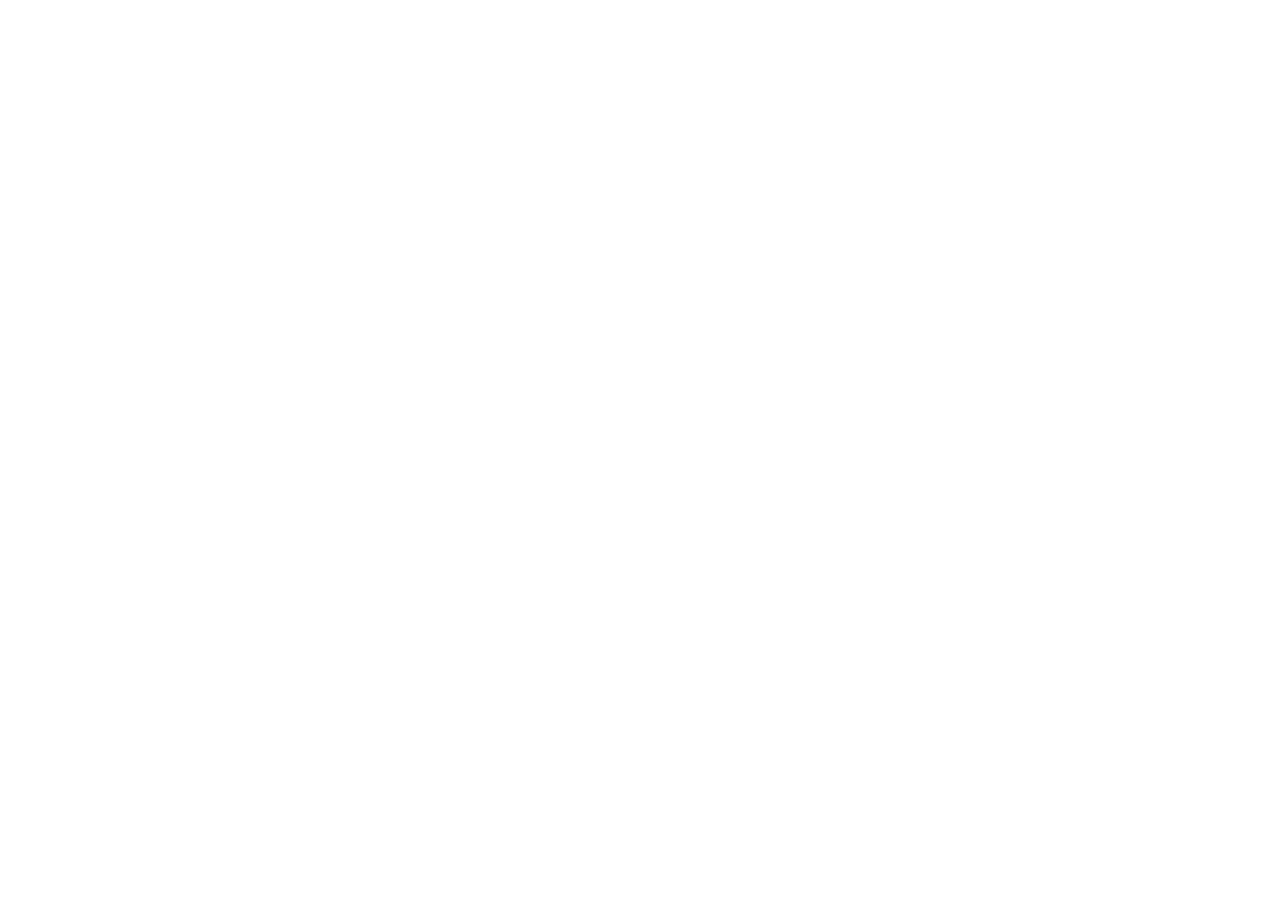
==== game.html @ 2682cb71 "restarted the quiz, copied over some elements" ====
<!DOCTYPE html>
<html lang="en">

<head>
    <meta charset="UTF-8">
    <meta http-equiv="X-UA-Compatible" content="IE=edge">
    <meta name="viewport" content="width=device-width, initial-scale=1.0">
    <title>Quiz</title>
</head>

<body>

</body>

</html>





















<script src="./JS/script.js"></script>

<div id="countdown">
</div>
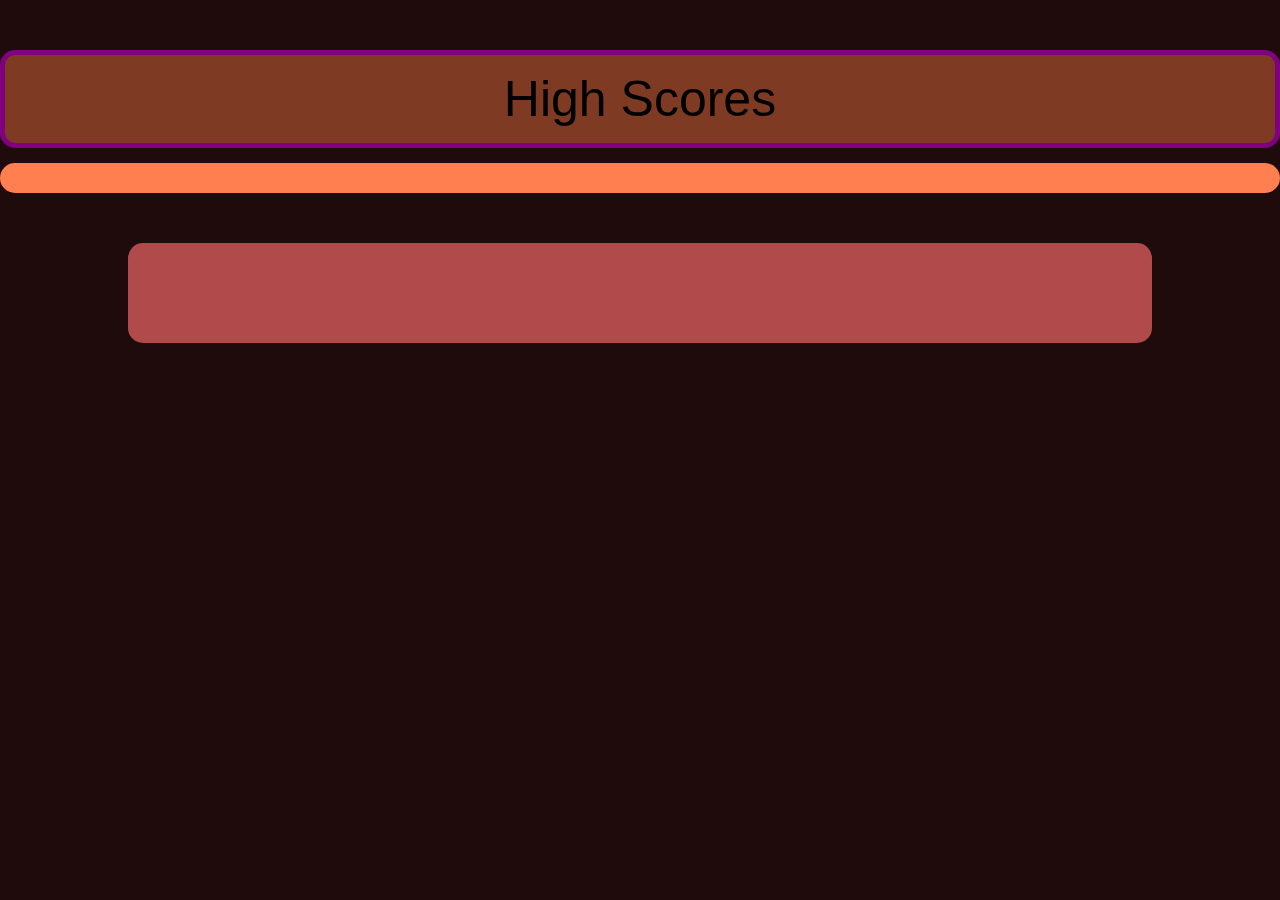
==== commit d980e534: "added javascript. work in prog." ====
--- a/game.html
+++ b/game.html
@@ -5,11 +5,50 @@
     <meta charset="UTF-8">
     <meta http-equiv="X-UA-Compatible" content="IE=edge">
     <meta name="viewport" content="width=device-width, initial-scale=1.0">
+    <link rel="stylesheet" href="./CSS/styles.css">
     <title>Quiz</title>
 </head>
 
 <body>
+    <header>
+        <a href="./highscores.html" class="btn">High Scores</a>
+        <h1 id="countdown"></h1>
+    </header>
 
+    <section>
+        <div class="container">
+            <div id="question-container">
+                <div id="question" class="hide">Question</div>
+                <div id="answer-buttons1" class="btn-grid hide">
+                    <button class="btn">Answer 1</button>
+                    <button class="btn" id="correct">Answer 2</button>
+                    <button class="btn">Answer 3</button>
+                    <button class="btn">Answer 4</button>
+                </div>
+                <div id="question" class="hide">Question</div>
+                <div id="answer-buttons2" class="btn-grid hide">
+                    <button class="btn" id="correct">Answer 1</button>
+                    <button class="btn">Answer 2</button>
+                    <button class="btn">Answer 3</button>
+                    <button class="btn">Answer 4</button>
+                </div>
+                <div id="question" class="hide">Question</div>
+                <div id="answer-buttons3" class="btn-grid hide">
+                    <button class="btn">Answer 1</button>
+                    <button class="btn" id="correct">Answer 2</button>
+                    <button class="btn">Answer 3</button>
+                    <button class="btn">Answer 4</button>
+                </div>
+                <div id="question" class="hide">Question</div>
+                <div id="answer-buttons4" class="btn-grid hide">
+                    <button class="btn">Answer 1</button>
+                    <button class="btn">Answer 2</button>
+                    <button class="btn">Answer 3</button>
+                    <button class="btn" id="correct">Answer 4</button>
+                </div>
+            </div>
+        </div>
+    </section>
 </body>
 
 </html>
@@ -20,21 +59,4 @@
 
 
 
-
-
-
-
-
-
-
-
-
-
-
-
-
-
-<script src="./JS/script.js"></script>
-
-<div id="countdown">
-</div>+<script src="./JS/script.js"></script>--- a/CSS/styles.css
+++ b/CSS/styles.css
@@ -0,0 +1,78 @@
+:root {
+    background-color: rgb(31, 11, 11);
+}
+
+* {
+    box-sizing: border-box;
+    margin: 0;
+    padding: 0;
+    font-size: 50px;
+    font-family: Arial, Helvetica, sans-serif;
+}
+
+h1 {
+    font-size: 75px;
+    text-align: center;
+    margin-top: 50px;
+}
+
+a {
+    text-decoration: none;
+}
+
+.btn {
+    background-color: rgb(126, 58, 34);
+    color: black;
+    border-radius: 15px;
+    padding: 15px;
+    justify-content: center;
+    margin: auto;
+    margin-top: 50px;
+    display: flex;
+    border: 5px solid purple;
+}
+
+#countdown {
+    background-color: coral;
+    color: black;
+    border-radius: 15px;
+    padding: 15px;
+    justify-content: center;
+    margin: auto;
+    margin-top: 15px;
+    display: flex;
+}
+
+.container {
+    width: 1600px;
+    padding: 50px;
+    max-width: 80%;
+    background-color: rgb(177, 75, 75);
+    border-radius: 15px;
+    justify-content: center;
+    text-align: center;
+    margin: auto;
+    margin-top: 50px;
+}
+
+.btn-grid {
+    display: grid;
+    margin: 20px 0;
+}
+
+.btn.correct {
+    background-color: green;
+}
+
+.btn.incorrect {
+    background-color: red;
+}
+
+.btn:hover {
+    cursor: pointer;
+    ;
+}
+
+.hide {
+    display: none;
+}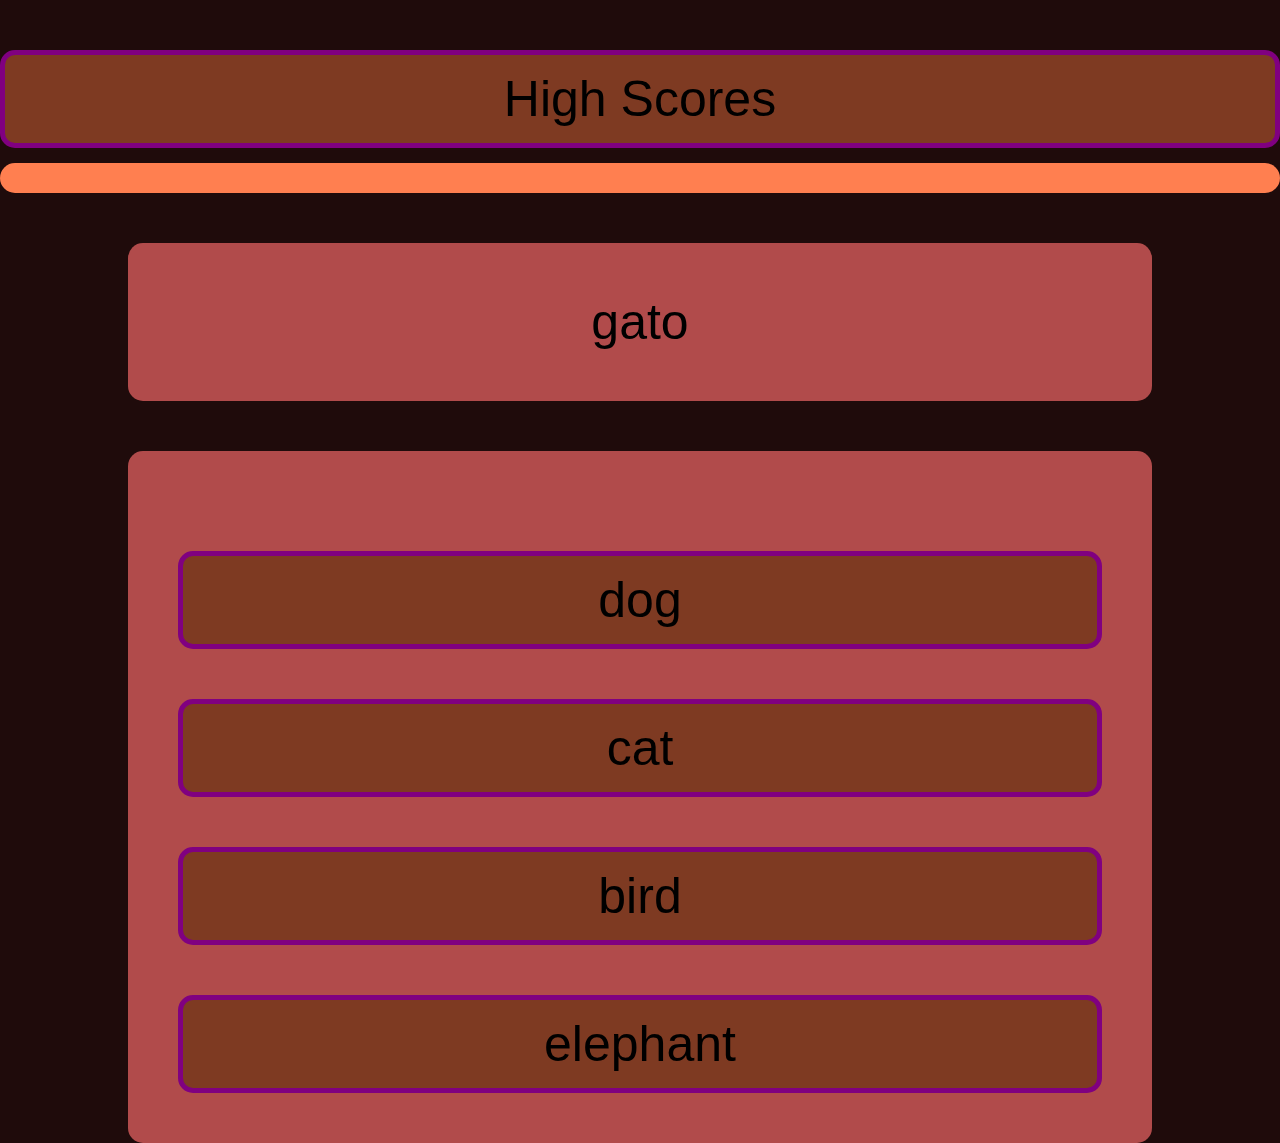
==== commit 6b558f63: "yet again changing my code" ====
--- a/game.html
+++ b/game.html
@@ -7,6 +7,7 @@
     <meta name="viewport" content="width=device-width, initial-scale=1.0">
     <link rel="stylesheet" href="./CSS/styles.css">
     <title>Quiz</title>
+
 </head>
 
 <body>
@@ -16,21 +17,32 @@
     </header>
 
     <section>
+        <div class="container" id="title"></div>
+        <ul class="container">
+            <li class="alt btn"></li>
+            <li class="alt btn"></li>
+            <li class="alt btn"></li>
+            <li class="alt btn"></li>
+
+        </ul>
+    </section>
+
+    <!-- <section>
         <div class="container">
             <div id="question-container">
-                <div id="question" class="hide">Question</div>
-                <div id="answer-buttons1" class="btn-grid hide">
-                    <button class="btn">Answer 1</button>
-                    <button class="btn" id="correct">Answer 2</button>
-                    <button class="btn">Answer 3</button>
-                    <button class="btn">Answer 4</button>
+                <div id="question" class="">2 + 2</div>
+                <div id="answer-buttons1" class="btn-grid">
+                    <button class="btn">4</button>
+                    <button class="btn" id="correct">Answer 12</button>
+                    <button class="btn">Answer 13</button>
+                    <button class="btn">Answer 14</button>
                 </div>
-                <div id="question" class="hide">Question</div>
+                <div id="question" class="hide">Question2</div>
                 <div id="answer-buttons2" class="btn-grid hide">
-                    <button class="btn" id="correct">Answer 1</button>
-                    <button class="btn">Answer 2</button>
-                    <button class="btn">Answer 3</button>
-                    <button class="btn">Answer 4</button>
+                    <button class="btn" id="correct">Answer 21</button>
+                    <button class="btn">Answer 22</button>
+                    <button class="btn">Answer 23</button>
+                    <button class="btn">Answer 24</button>
                 </div>
                 <div id="question" class="hide">Question</div>
                 <div id="answer-buttons3" class="btn-grid hide">
@@ -48,15 +60,8 @@
                 </div>
             </div>
         </div>
-    </section>
+    </section> -->
 </body>
+<script src="./JS/script.js"></script>
 
-</html>
-
-
-
-
-
-
-
-<script src="./JS/script.js"></script>+</html>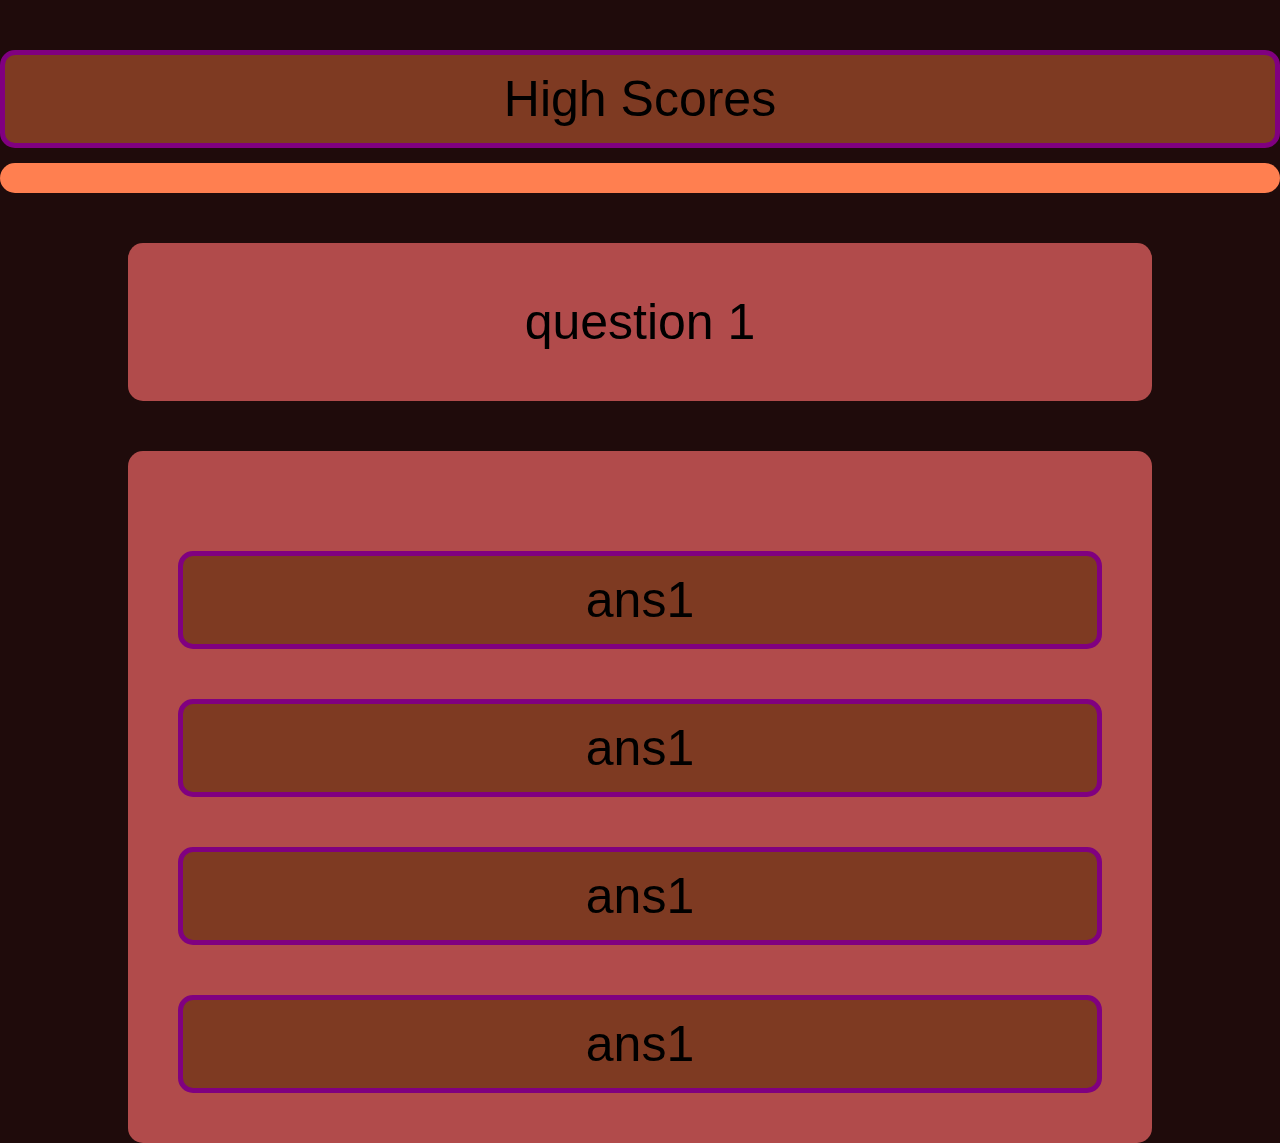
==== commit ec5cd39c: "added questions" ====
--- a/game.html
+++ b/game.html
@@ -17,7 +17,7 @@
     </header>
 
     <section>
-        <div class="container" id="title"></div>
+        <div class="container" id="questions"></div>
         <ul class="container">
             <li class="alt btn"></li>
             <li class="alt btn"></li>
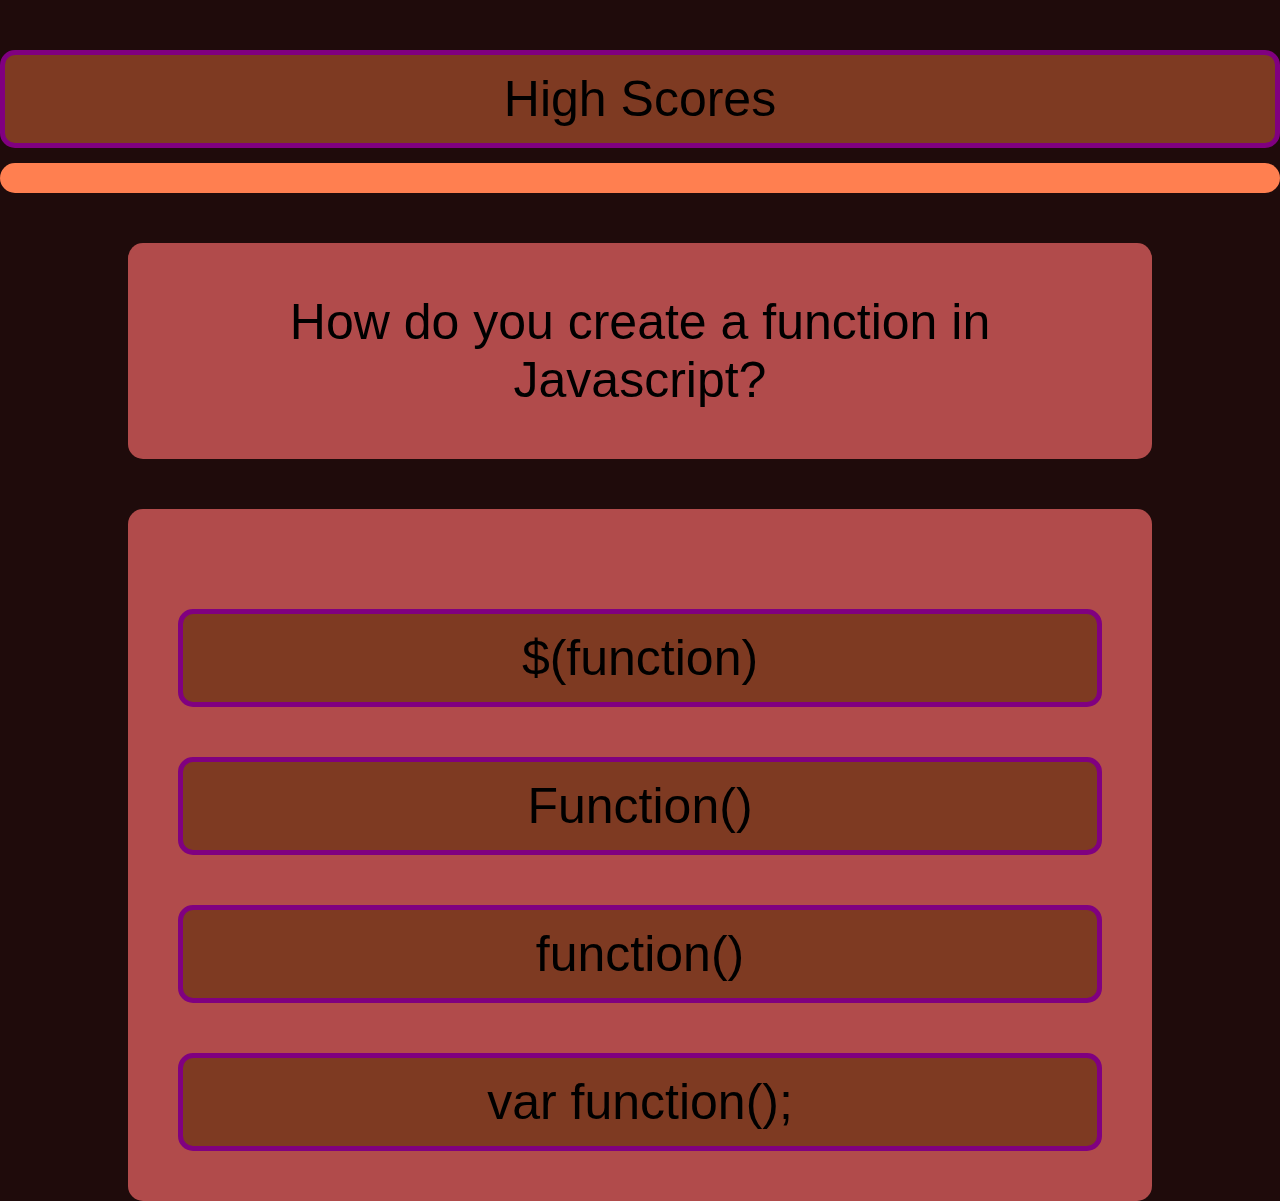
==== commit 25fb6eee: "added game function" ====
--- a/game.html
+++ b/game.html
@@ -16,51 +16,12 @@
         <h1 id="countdown"></h1>
     </header>
 
-    <section>
+    <section id="sectionContainer">
         <div class="container" id="questions"></div>
-        <ul class="container">
-            <li class="alt btn"></li>
-            <li class="alt btn"></li>
-            <li class="alt btn"></li>
-            <li class="alt btn"></li>
+        <ul class="container" id="containerid">
 
         </ul>
     </section>
-
-    <!-- <section>
-        <div class="container">
-            <div id="question-container">
-                <div id="question" class="">2 + 2</div>
-                <div id="answer-buttons1" class="btn-grid">
-                    <button class="btn">4</button>
-                    <button class="btn" id="correct">Answer 12</button>
-                    <button class="btn">Answer 13</button>
-                    <button class="btn">Answer 14</button>
-                </div>
-                <div id="question" class="hide">Question2</div>
-                <div id="answer-buttons2" class="btn-grid hide">
-                    <button class="btn" id="correct">Answer 21</button>
-                    <button class="btn">Answer 22</button>
-                    <button class="btn">Answer 23</button>
-                    <button class="btn">Answer 24</button>
-                </div>
-                <div id="question" class="hide">Question</div>
-                <div id="answer-buttons3" class="btn-grid hide">
-                    <button class="btn">Answer 1</button>
-                    <button class="btn" id="correct">Answer 2</button>
-                    <button class="btn">Answer 3</button>
-                    <button class="btn">Answer 4</button>
-                </div>
-                <div id="question" class="hide">Question</div>
-                <div id="answer-buttons4" class="btn-grid hide">
-                    <button class="btn">Answer 1</button>
-                    <button class="btn">Answer 2</button>
-                    <button class="btn">Answer 3</button>
-                    <button class="btn" id="correct">Answer 4</button>
-                </div>
-            </div>
-        </div>
-    </section> -->
 </body>
 <script src="./JS/script.js"></script>
 
